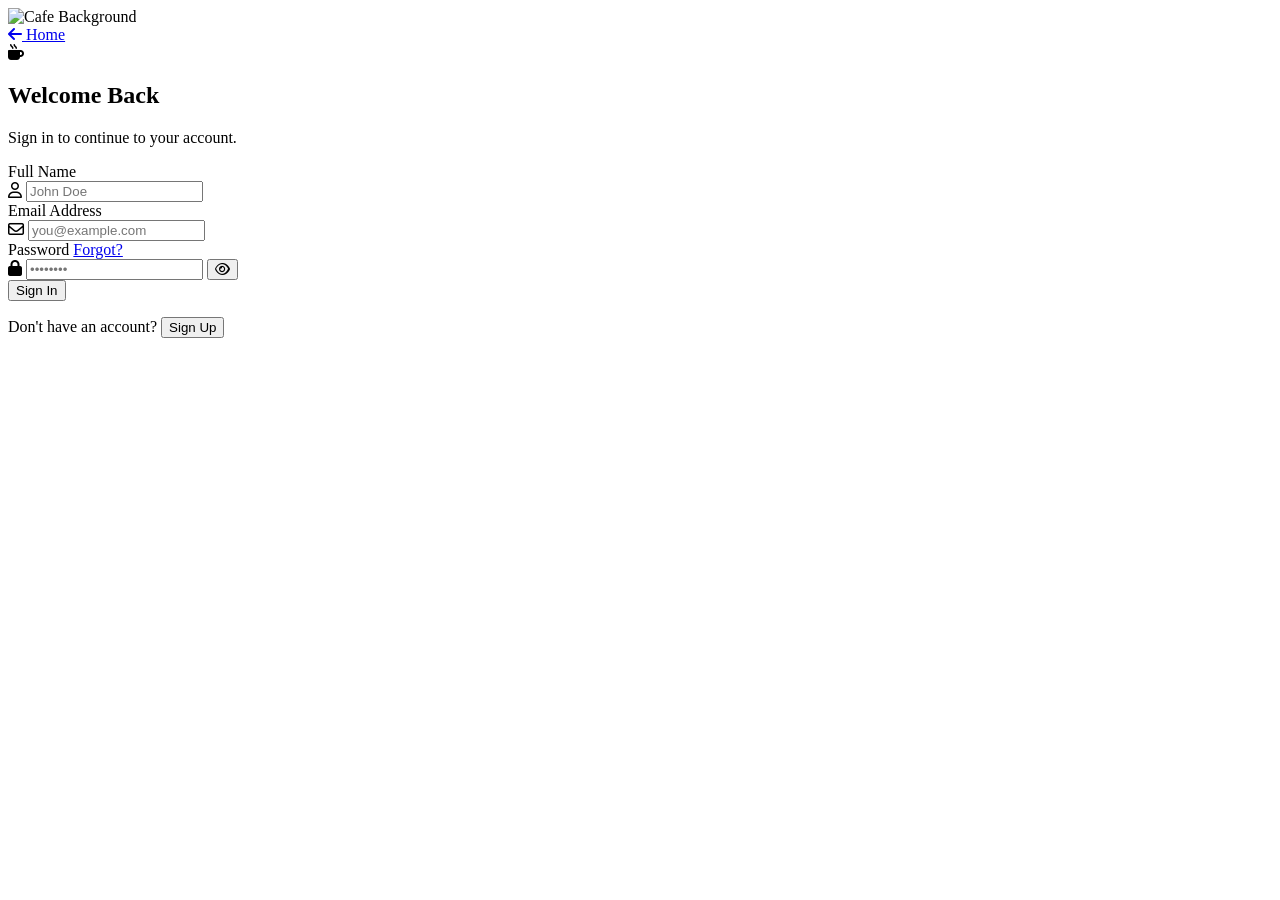
==== auth.html @ 13128c47 "Add files via upload" ====
<!DOCTYPE html>
<html lang="en">

<head>
    <meta charset="UTF-8">
    <meta name="viewport" content="width=device-width, initial-scale=1.0">
    <title>Authentication | Lake Side Cafe</title>

    <link rel="stylesheet" href="styles.css">
    <link rel="stylesheet" href="https://cdnjs.cloudflare.com/ajax/libs/font-awesome/6.4.0/css/all.min.css">

    <script src="https://cdn.tailwindcss.com"></script>
    <script>
        tailwind.config = {
            theme: {
                extend: {
                    colors: {
                        forest: { DEFAULT: '#013220', light: '#0A4A33' },
                        woody: { DEFAULT: '#5C4033', light: '#7A5A4A' },
                        amber: { DEFAULT: '#FFBF00', hover: '#E5A800' },
                        creamy: { DEFAULT: '#FAFAF7', dark: '#F0F0E8' }
                    },
                    fontFamily: {
                        sans: ['Inter', 'sans-serif'],
                        serif: ['Playfair Display', 'serif'],
                    }
                }
            }
        }
    </script>
    <style type="text/tailwindcss">
        @layer utilities {
            .glass-auth {
                @apply bg-white/20 backdrop-blur-xl border border-white/30 shadow-[0_8px_32px_0_rgba(0,0,0,0.37)] rounded-3xl p-8 w-full max-w-md mx-auto relative overflow-hidden;
            }
            .input-field {
                @apply w-full bg-white/10 border border-white/20 text-white placeholder-white/70 rounded-xl px-4 py-3 focus:outline-none focus:border-amber focus:ring-1 focus:ring-amber transition-all duration-300;
            }
            .btn-primary {
                @apply w-full bg-amber text-forest font-bold py-3 px-4 rounded-xl transition-all duration-300 hover:bg-white hover:text-forest hover:shadow-[0_0_15px_rgba(255,255,255,0.5)];
            }
        }
    </style>
</head>

<body class="font-sans antialiased flex flex-col min-h-screen relative overflow-x-hidden">

    <!-- Background Image -->
    <div class="fixed inset-0 z-0">
        <img src="https://images.unsplash.com/photo-1497935586351-b67a49e012bf?auto=format&fit=crop&w=1920&q=80"
            alt="Cafe Background" class="w-full h-full object-cover" />
        <div class="absolute inset-0 bg-forest/70 mix-blend-multiply"></div>
        <div class="absolute inset-0 bg-gradient-to-t from-black/80 via-transparent to-black/40"></div>
    </div>

    <!-- Navigation Overlay -->
    <div class="absolute top-0 left-0 w-full z-50 p-6 flex justify-between items-center">
        <a href="index.html"
            class="text-3xl font-serif font-bold text-creamy flex items-center gap-2 hover:text-amber transition-colors">
            <i class="fa-solid fa-arrow-left"></i> Home
        </a>
    </div>

    <!-- Main Content -->
    <main class="flex-grow flex items-center justify-center relative z-10 px-4 py-20">

        <div class="glass-auth animate-fade-in-up">
            <!-- Decorative blur blobs inside the card -->
            <div class="absolute -top-10 -right-10 w-32 h-32 bg-amber/30 rounded-full mix-blend-screen filter blur-xl">
            </div>
            <div
                class="absolute -bottom-10 -left-10 w-32 h-32 bg-creamy/20 rounded-full mix-blend-screen filter blur-xl">
            </div>

            <div class="relative z-10">
                <div class="text-center mb-8">
                    <i class="fa-solid fa-mug-hot text-amber text-4xl mb-4"></i>
                    <h2 class="text-3xl font-serif font-bold text-white mb-2" id="form-title">Welcome Back</h2>
                    <p class="text-white/80 text-sm" id="form-subtitle">Sign in to continue to your account.</p>
                </div>

                <!-- Form -->
                <form id="auth-form" class="space-y-5" onsubmit="event.preventDefault();">

                    <div id="name-field-group" class="hidden opacity-0 transition-opacity duration-500">
                        <label class="block text-white/90 text-sm font-medium mb-1">Full Name</label>
                        <div class="relative">
                            <i
                                class="fa-regular fa-user absolute left-4 top-1/2 transform -translate-y-1/2 text-white/70"></i>
                            <input type="text" id="name" class="input-field pl-11" placeholder="John Doe">
                        </div>
                    </div>

                    <div>
                        <label class="block text-white/90 text-sm font-medium mb-1">Email Address</label>
                        <div class="relative">
                            <i
                                class="fa-regular fa-envelope absolute left-4 top-1/2 transform -translate-y-1/2 text-white/70"></i>
                            <input type="email" id="email" class="input-field pl-11" placeholder="you@example.com"
                                required>
                        </div>
                    </div>

                    <div>
                        <div class="flex justify-between mb-1">
                            <label class="block text-white/90 text-sm font-medium">Password</label>
                            <a href="#" class="text-amber text-xs hover:underline" id="forgot-password">Forgot?</a>
                        </div>
                        <div class="relative">
                            <i
                                class="fa-solid fa-lock absolute left-4 top-1/2 transform -translate-y-1/2 text-white/70"></i>
                            <input type="password" id="password" class="input-field pl-11" placeholder="••••••••"
                                required>
                            <button type="button"
                                class="absolute right-4 top-1/2 transform -translate-y-1/2 text-white/70 hover:text-white"
                                onclick="togglePassword()">
                                <i class="fa-regular fa-eye" id="eye-icon"></i>
                            </button>
                        </div>
                    </div>

                    <button type="submit" class="btn-primary mt-6" id="submit-btn">
                        Sign In
                    </button>
                </form>

                <div class="mt-8 text-center border-t border-white/20 pt-6">
                    <p class="text-white/80 text-sm">
                        <span id="toggle-text">Don't have an account?</span>
                        <button class="text-amber font-bold hover:underline ml-1 focus:outline-none"
                            onclick="toggleMode()" id="toggle-btn">Sign Up</button>
                    </p>
                </div>
            </div>
        </div>
    </main>

    <!-- Global JS (mainly for toast) -->
    <script src="main.js"></script>

    <!-- Auth Logic -->
    <script>
        let isLoginMode = true;

        const formTitle = document.getElementById('form-title');
        const formSubtitle = document.getElementById('form-subtitle');
        const nameGroup = document.getElementById('name-field-group');
        const submitBtn = document.getElementById('submit-btn');
        const toggleText = document.getElementById('toggle-text');
        const toggleBtn = document.getElementById('toggle-btn');
        const forgotPassword = document.getElementById('forgot-password');

        function toggleMode() {
            isLoginMode = !isLoginMode;

            if (isLoginMode) {
                // Switch to Login
                formTitle.textContent = 'Welcome Back';
                formSubtitle.textContent = 'Sign in to continue to your account.';

                nameGroup.classList.add('hidden', 'opacity-0');

                submitBtn.textContent = 'Sign In';
                toggleText.textContent = "Don't have an account?";
                toggleBtn.textContent = 'Sign Up';
                forgotPassword.style.display = 'block';

            } else {
                // Switch to Sign Up
                formTitle.textContent = 'Create Account';
                formSubtitle.textContent = 'Join us for an exclusive dining experience.';

                nameGroup.classList.remove('hidden');
                // Small delay to allow display:block to apply before animating opacity
                setTimeout(() => {
                    nameGroup.classList.remove('opacity-0');
                }, 10);

                submitBtn.textContent = 'Create Account';
                toggleText.textContent = "Already have an account?";
                toggleBtn.textContent = 'Sign In';
                forgotPassword.style.display = 'none';
            }
        }

        function togglePassword() {
            const pwdInput = document.getElementById('password');
            const eyeIcon = document.getElementById('eye-icon');

            if (pwdInput.type === 'password') {
                pwdInput.type = 'text';
                eyeIcon.classList.remove('fa-eye');
                eyeIcon.classList.add('fa-eye-slash');
            } else {
                pwdInput.type = 'password';
                eyeIcon.classList.remove('fa-eye-slash');
                eyeIcon.classList.add('fa-eye');
            }
        }

        // Mock form submission
        document.getElementById('auth-form').addEventListener('submit', (e) => {
            e.preventDefault();
            const action = isLoginMode ? 'Signed in' : 'Account created';
            window.showToast(`${action} successfully! Redirecting...`);
            setTimeout(() => {
                window.location.href = 'index.html';
            }, 1500);
        });
    </script>
</body>

</html>
---- styles.css ----
@import url('https://fonts.googleapis.com/css2?family=Inter:wght@300;400;500;600;700&family=Playfair+Display:ital,wght@0,400;0,600;0,700;1,400&display=swap');

html {
    scroll-behavior: smooth;
}

/* Custom Scrollbar for a premium feel */
::-webkit-scrollbar {
    width: 8px;
}

::-webkit-scrollbar-track {
    background: #FAFAF7;
}

::-webkit-scrollbar-thumb {
    background: #5C4033;
    border-radius: 4px;
}

::-webkit-scrollbar-thumb:hover {
    background: #013220;
}

/* Utility to hide scrollbar on horizontal scroll areas */
.no-scrollbar::-webkit-scrollbar {
    display: none;
}

.no-scrollbar {
    -ms-overflow-style: none;
    scrollbar-width: none;
}

/* Smooth transition for the header */
#main-header {
    transition: background-color 0.4s ease, padding 0.4s ease, box-shadow 0.4s ease;
}

/* Animation utilities */
@keyframes fadeInUp {
    from {
        opacity: 0;
        transform: translateY(20px);
    }

    to {
        opacity: 1;
        transform: translateY(0);
    }
}

.animate-fade-in-up {
    animation: fadeInUp 0.8s ease forwards;
}

.delay-100 {
    animation-delay: 100ms;
}

.delay-200 {
    animation-delay: 200ms;
}

.delay-300 {
    animation-delay: 300ms;
}

/* Image hover zoom effect */
.img-zoom-container {
    overflow: hidden;
}

.img-zoom-container img {
    transition: transform 0.5s ease;
}

.img-zoom-container:hover img {
    transform: scale(1.05);
}
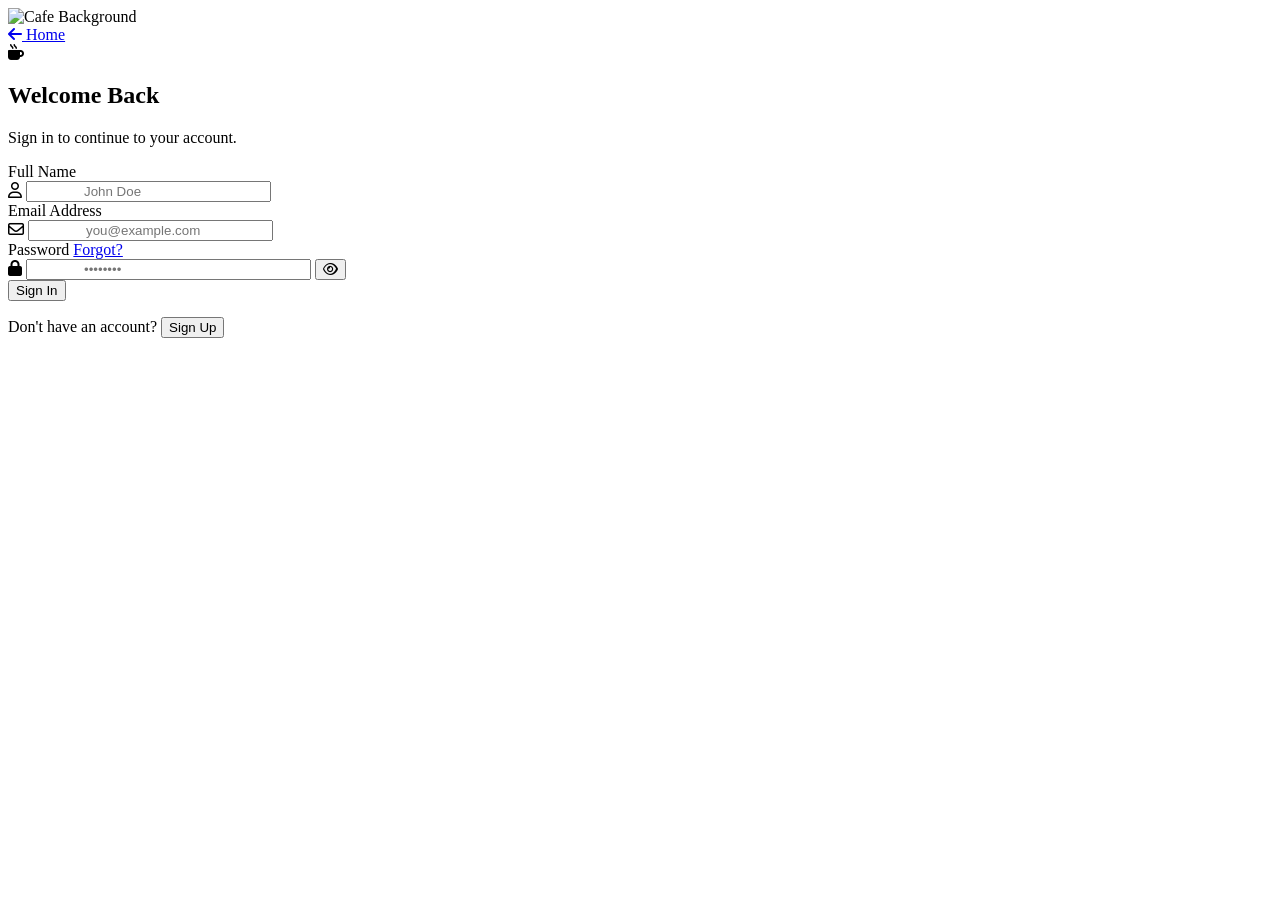
==== commit 97e5ca1f: "fix: enforce inline style padding 3.5rem for input icons in auth.html" ====
--- a/auth.html
+++ b/auth.html
@@ -5,6 +5,7 @@
     <meta charset="UTF-8">
     <meta name="viewport" content="width=device-width, initial-scale=1.0">
     <title>Authentication | Lake Side Cafe</title>
+    <link rel="icon" href="assets/images/menu/lakeside-signature-coffee.avif">
 
     <link rel="stylesheet" href="styles.css">
     <link rel="stylesheet" href="https://cdnjs.cloudflare.com/ajax/libs/font-awesome/6.4.0/css/all.min.css">
@@ -28,13 +29,23 @@
             }
         }
     </script>
+    <style>
+        .input-left-icon {
+            padding-left: 3.5rem !important;
+            padding-right: 1rem !important;
+        }
+        .input-both-icon {
+            padding-left: 3.5rem !important;
+            padding-right: 3.5rem !important;
+        }
+    </style>
     <style type="text/tailwindcss">
         @layer utilities {
             .glass-auth {
                 @apply bg-white/20 backdrop-blur-xl border border-white/30 shadow-[0_8px_32px_0_rgba(0,0,0,0.37)] rounded-3xl p-8 w-full max-w-md mx-auto relative overflow-hidden;
             }
             .input-field {
-                @apply w-full bg-white/10 border border-white/20 text-white placeholder-white/70 rounded-xl px-4 py-3 focus:outline-none focus:border-amber focus:ring-1 focus:ring-amber transition-all duration-300;
+                @apply w-full bg-white/10 border border-white/20 text-white placeholder-white/60 rounded-xl py-3 focus:outline-none focus:border-amber focus:ring-1 focus:ring-amber transition-all duration-300;
             }
             .btn-primary {
                 @apply w-full bg-amber text-forest font-bold py-3 px-4 rounded-xl transition-all duration-300 hover:bg-white hover:text-forest hover:shadow-[0_0_15px_rgba(255,255,255,0.5)];
@@ -84,19 +95,19 @@
 
                     <div id="name-field-group" class="hidden opacity-0 transition-opacity duration-500">
                         <label class="block text-white/90 text-sm font-medium mb-1">Full Name</label>
-                        <div class="relative">
+                        <div class="relative flex items-center">
                             <i
-                                class="fa-regular fa-user absolute left-4 top-1/2 transform -translate-y-1/2 text-white/70"></i>
-                            <input type="text" id="name" class="input-field pl-11" placeholder="John Doe">
+                                class="fa-regular fa-user absolute left-4 top-1/2 -translate-y-1/2 text-white/70 text-lg pointer-events-none z-10"></i>
+                            <input type="text" id="name" class="input-field input-left-icon !pl-14 !pr-4" style="padding-left: 3.5rem !important; padding-right: 1rem !important;" placeholder="John Doe">
                         </div>
                     </div>
 
                     <div>
                         <label class="block text-white/90 text-sm font-medium mb-1">Email Address</label>
-                        <div class="relative">
+                        <div class="relative flex items-center">
                             <i
-                                class="fa-regular fa-envelope absolute left-4 top-1/2 transform -translate-y-1/2 text-white/70"></i>
-                            <input type="email" id="email" class="input-field pl-11" placeholder="you@example.com"
+                                class="fa-regular fa-envelope absolute left-4 top-1/2 -translate-y-1/2 text-white/70 text-lg pointer-events-none z-10"></i>
+                            <input type="email" id="email" class="input-field input-left-icon !pl-14 !pr-4" style="padding-left: 3.5rem !important; padding-right: 1rem !important;" placeholder="you@example.com"
                                 required>
                         </div>
                     </div>
@@ -106,15 +117,15 @@
                             <label class="block text-white/90 text-sm font-medium">Password</label>
                             <a href="#" class="text-amber text-xs hover:underline" id="forgot-password">Forgot?</a>
                         </div>
-                        <div class="relative">
+                        <div class="relative flex items-center">
                             <i
-                                class="fa-solid fa-lock absolute left-4 top-1/2 transform -translate-y-1/2 text-white/70"></i>
-                            <input type="password" id="password" class="input-field pl-11" placeholder="••••••••"
+                                class="fa-solid fa-lock absolute left-4 top-1/2 -translate-y-1/2 text-white/70 text-lg pointer-events-none z-10"></i>
+                            <input type="password" id="password" class="input-field input-both-icon !pl-14 !pr-14" style="padding-left: 3.5rem !important; padding-right: 3.5rem !important;" placeholder="••••••••"
                                 required>
                             <button type="button"
-                                class="absolute right-4 top-1/2 transform -translate-y-1/2 text-white/70 hover:text-white"
+                                class="absolute right-4 top-1/2 -translate-y-1/2 text-white/70 hover:text-white z-10"
                                 onclick="togglePassword()">
-                                <i class="fa-regular fa-eye" id="eye-icon"></i>
+                                <i class="fa-regular fa-eye text-lg" id="eye-icon"></i>
                             </button>
                         </div>
                     </div>
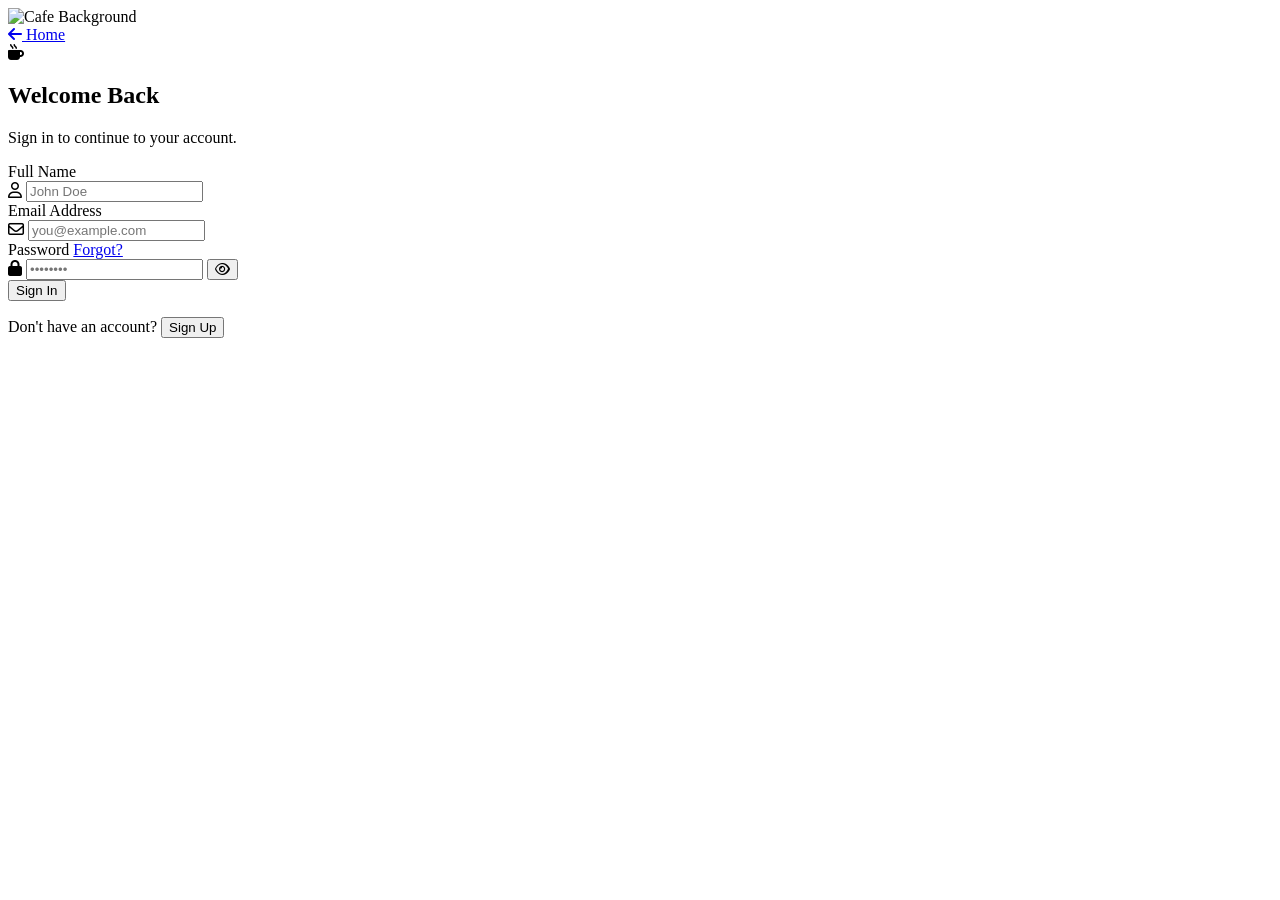
==== commit 0e0f4411: "refactor: replace absolute positioned icon inputs with flexbox input boxes in auth.html" ====
--- a/auth.html
+++ b/auth.html
@@ -29,23 +29,16 @@
             }
         }
     </script>
-    <style>
-        .input-left-icon {
-            padding-left: 3.5rem !important;
-            padding-right: 1rem !important;
-        }
-        .input-both-icon {
-            padding-left: 3.5rem !important;
-            padding-right: 3.5rem !important;
-        }
-    </style>
     <style type="text/tailwindcss">
         @layer utilities {
             .glass-auth {
                 @apply bg-white/20 backdrop-blur-xl border border-white/30 shadow-[0_8px_32px_0_rgba(0,0,0,0.37)] rounded-3xl p-8 w-full max-w-md mx-auto relative overflow-hidden;
             }
-            .input-field {
-                @apply w-full bg-white/10 border border-white/20 text-white placeholder-white/60 rounded-xl py-3 focus:outline-none focus:border-amber focus:ring-1 focus:ring-amber transition-all duration-300;
+            .input-box {
+                @apply flex items-center w-full bg-white/10 border border-white/20 rounded-xl px-4 py-3 focus-within:border-amber focus-within:ring-1 focus-within:ring-amber transition-all duration-300;
+            }
+            .input-clean {
+                @apply w-full bg-transparent border-0 text-white placeholder-white/60 focus:outline-none p-0;
             }
             .btn-primary {
                 @apply w-full bg-amber text-forest font-bold py-3 px-4 rounded-xl transition-all duration-300 hover:bg-white hover:text-forest hover:shadow-[0_0_15px_rgba(255,255,255,0.5)];
@@ -95,20 +88,17 @@
 
                     <div id="name-field-group" class="hidden opacity-0 transition-opacity duration-500">
                         <label class="block text-white/90 text-sm font-medium mb-1">Full Name</label>
-                        <div class="relative flex items-center">
-                            <i
-                                class="fa-regular fa-user absolute left-4 top-1/2 -translate-y-1/2 text-white/70 text-lg pointer-events-none z-10"></i>
-                            <input type="text" id="name" class="input-field input-left-icon !pl-14 !pr-4" style="padding-left: 3.5rem !important; padding-right: 1rem !important;" placeholder="John Doe">
+                        <div class="input-box">
+                            <i class="fa-regular fa-user text-white/70 text-lg mr-3 flex-shrink-0"></i>
+                            <input type="text" id="name" class="input-clean" placeholder="John Doe">
                         </div>
                     </div>
 
                     <div>
                         <label class="block text-white/90 text-sm font-medium mb-1">Email Address</label>
-                        <div class="relative flex items-center">
-                            <i
-                                class="fa-regular fa-envelope absolute left-4 top-1/2 -translate-y-1/2 text-white/70 text-lg pointer-events-none z-10"></i>
-                            <input type="email" id="email" class="input-field input-left-icon !pl-14 !pr-4" style="padding-left: 3.5rem !important; padding-right: 1rem !important;" placeholder="you@example.com"
-                                required>
+                        <div class="input-box">
+                            <i class="fa-regular fa-envelope text-white/70 text-lg mr-3 flex-shrink-0"></i>
+                            <input type="email" id="email" class="input-clean" placeholder="you@example.com" required>
                         </div>
                     </div>
 
@@ -117,14 +107,10 @@
                             <label class="block text-white/90 text-sm font-medium">Password</label>
                             <a href="#" class="text-amber text-xs hover:underline" id="forgot-password">Forgot?</a>
                         </div>
-                        <div class="relative flex items-center">
-                            <i
-                                class="fa-solid fa-lock absolute left-4 top-1/2 -translate-y-1/2 text-white/70 text-lg pointer-events-none z-10"></i>
-                            <input type="password" id="password" class="input-field input-both-icon !pl-14 !pr-14" style="padding-left: 3.5rem !important; padding-right: 3.5rem !important;" placeholder="••••••••"
-                                required>
-                            <button type="button"
-                                class="absolute right-4 top-1/2 -translate-y-1/2 text-white/70 hover:text-white z-10"
-                                onclick="togglePassword()">
+                        <div class="input-box">
+                            <i class="fa-solid fa-lock text-white/70 text-lg mr-3 flex-shrink-0"></i>
+                            <input type="password" id="password" class="input-clean" placeholder="••••••••" required>
+                            <button type="button" class="ml-2 text-white/70 hover:text-white flex-shrink-0 focus:outline-none" onclick="togglePassword()">
                                 <i class="fa-regular fa-eye text-lg" id="eye-icon"></i>
                             </button>
                         </div>
